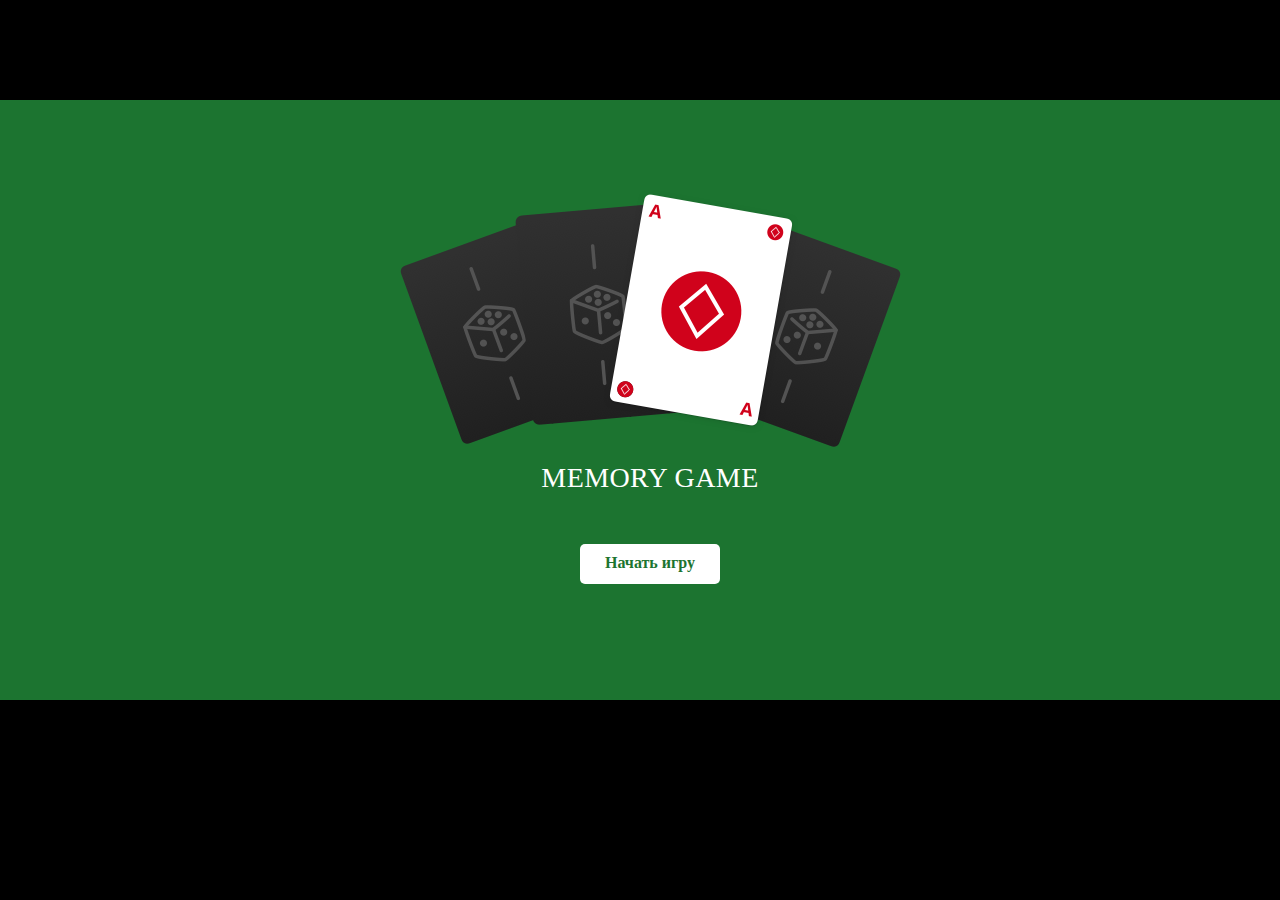
==== index.html @ b595300d "first commit" ====
<html>
	<head>
		<title>Начальная страница</title>
		<meta charset="utf-8">
		<link rel="stylesheet" type="text/css" href="st.css">
	</head>
	<body>
		<div data-tid="App" class="App" align="center">
			<div class="pustota"></div>
			<div class="startgame">
				<img src="assets/StartGame.png">
			</div>
			<div class="memory_game">MEMORY GAME</div>
			<a href="" data-tid="NewGame-startGame" id="my">
				<div class="bt_start">
					<h3>Начать игру</h3>
				</div>
			</a>
		</div>
	</body>
</html>
<script type="text/javascript">
	var snd = new Audio("Everything But The Girl - Missing.mp3");
	var snd1 = new Audio("ArcadeAlarm01.mp3");
	snd.play();
    var a = document.getElementById('my');
    function timepause()
    {
    	setTimeout(function() 
			{
				document.location.href = "game.html";
    		}, 1000);
    }
    a.onclick = function() 
    {
    	snd1.play();
    	timepause();
        return false;
    }
		</script>
---- st.css ----
body
{
	background: black;
	margin: 0;
	font-family: OpenSans-Bold;
}
.App
{
	width: 1300px;
	height: 600px;
	background: #1C7430;
	margin: auto;
	text-align: center;
	margin-top: 100px;
}
.pustota
{
	width: 1300px;
	height: 90px;
}
.startgame
{
	width: 1300px;
	height: 260px;
}
.memory_game
{
	width: 1300px;
	height: 40px;
	margin-top: 20px;
	color: #FFFFFF;
	font-family: OpenSans-Bold;
	font-size: 28px;
	letter-spacing: 0.4px;
	line-height: 15px;
}
.bt_start
{
	width: 140px;
	height: 40px;
	color: #1C7430;
	background: #FFFFFF;
	margin: auto;
	margin-top: 34px;
	border-radius: 5px 5px 5px 5px;
}
a 
{
	text-decoration: none;
}
h3
{
	position: relative;
	top: 25%;
	font-family: OpenSans-Bold;
	font-size: 16px;
	color: #1C7430;
	letter-spacing: 0;
}
.pic
{
	width: 100px;
	height: 140px;
	margin: 10px;
}
td
{
	width: 110px;
	height: 150px;
}
table
{
	margin-left: 300px;
}
.new
{
	width: 480px;
	height: 20px;
	text-align: left;
	margin-left: 315px;
	color: #FFFFFF;
	font-family: OpenSans-Semibold;
	font-size: 18px;
	opacity: 0.8;
	letter-spacing: -0.25px;
	float: left;
}
.ochki
{
	width: auto;
	height: 20px;
	text-align: right;
	color: #FFFFFF;
	font-family: OpenSans-Semibold;
	font-size: 18px;
	opacity: 0.8;
	float: left;
}
.cen_pustota
{
	width: 230px;
	height: 20px;
	text-align: right;
	color: #FFFFFF;
	font-family: OpenSans-Semibold;
	font-size: 18px;
	opacity: 0.8;
	float: left;
}
.pusto
{
	width: 1300px;
	height: 30px;
}
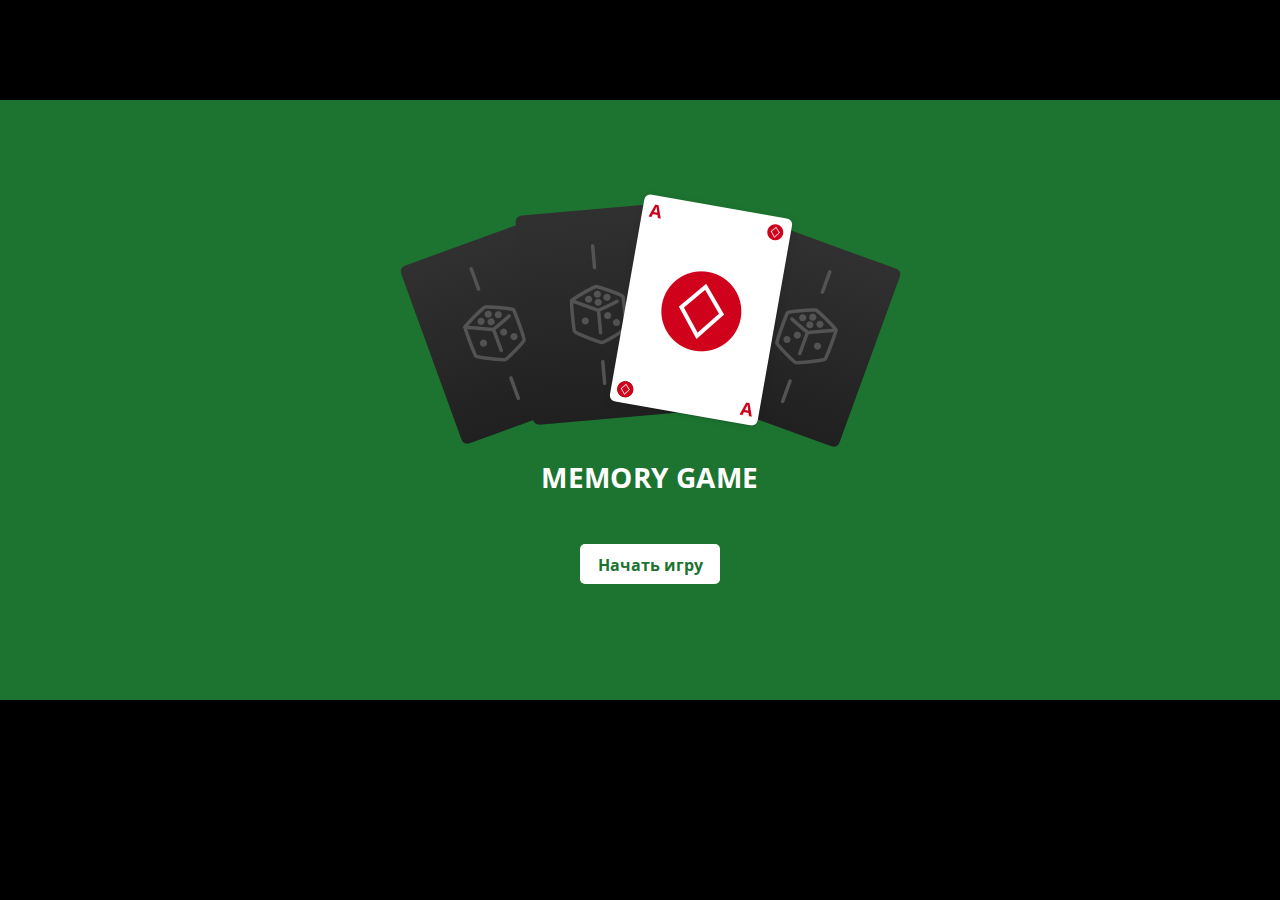
==== commit b99bf2de: "fix: заменил var на let, const. Придал структуру проекта, раскидав все по папкам. Загрузил шрифты, д" ====
--- a/index.html
+++ b/index.html
@@ -2,13 +2,13 @@
 	<head>
 		<title>Начальная страница</title>
 		<meta charset="utf-8">
-		<link rel="stylesheet" type="text/css" href="st.css">
+		<link rel="stylesheet" type="text/css" href="style.css">
 	</head>
 	<body>
 		<div data-tid="App" class="App" align="center">
 			<div class="pustota"></div>
 			<div class="startgame">
-				<img src="assets/StartGame.png">
+				<img src="assets/images/StartGame.png">
 			</div>
 			<div class="memory_game">MEMORY GAME</div>
 			<a href="" data-tid="NewGame-startGame" id="my">
@@ -18,23 +18,24 @@
 			</a>
 		</div>
 	</body>
-</html>
-<script type="text/javascript">
-	var snd = new Audio("Everything But The Girl - Missing.mp3");
-	var snd1 = new Audio("ArcadeAlarm01.mp3");
-	snd.play();
-    var a = document.getElementById('my');
-    function timepause()
-    {
-    	setTimeout(function() 
-			{
-				document.location.href = "game.html";
-    		}, 1000);
-    }
-    a.onclick = function() 
-    {
-    	snd1.play();
-    	timepause();
-        return false;
-    }
-		</script>+	<script type="text/javascript">
+        const snd = new Audio("assets/music/Everything But The Girl - Missing.mp3");
+        const snd1 = new Audio("assets/music/ArcadeAlarm01.mp3");
+
+        snd.play();
+        const a = document.getElementById('my');
+        function timepause()
+        {
+            setTimeout(function()
+            {
+                document.location.href = "./components/game.html";
+            }, 1000);
+        }
+        a.onclick = function()
+        {
+            snd1.play();
+            timepause();
+            return false;
+        }
+	</script>
+</html>--- a/style.css
+++ b/style.css
@@ -0,0 +1,123 @@
+@font-face{
+	font-family: OpenSans-Bold;
+	src: url(./assets/fonts/OpenSans-Bold.ttf);
+}
+
+@font-face{
+	font-family: OpenSans-Semibold;
+	src: url(./assets/fonts/OpenSans-Semibold.ttf);
+}
+
+body {
+	background: black;
+	margin: 0;
+	font-family: OpenSans-Bold;
+}
+
+.App {
+	width: 1300px;
+	height: 600px;
+	background: #1C7430;
+	margin: auto;
+	text-align: center;
+	margin-top: 100px;
+}
+
+.pustota {
+	width: 1300px;
+	height: 90px;
+}
+
+.startgame {
+	width: 1300px;
+	height: 260px;
+}
+
+.memory_game {
+	width: 1300px;
+	height: 40px;
+	margin-top: 20px;
+	color: #FFFFFF;
+	font-family: OpenSans-Bold;
+	font-size: 28px;
+	letter-spacing: 0.4px;
+	line-height: 15px;
+}
+
+.bt_start {
+	width: 140px;
+	height: 40px;
+	color: #1C7430;
+	background: #FFFFFF;
+	margin: auto;
+	margin-top: 34px;
+	border-radius: 5px 5px 5px 5px;
+}
+
+a {
+	text-decoration: none;
+}
+
+h3 {
+	position: relative;
+	top: 25%;
+	font-family: OpenSans-Bold;
+	font-size: 16px;
+	color: #1C7430;
+	letter-spacing: 0;
+}
+
+.pic {
+	width: 100px;
+	height: 140px;
+	margin: 10px;
+}
+
+td {
+	width: 110px;
+	height: 150px;
+}
+
+table {
+	margin-left: 300px;
+}
+
+.new {
+	width: 480px;
+	height: 20px;
+	text-align: left;
+	margin-left: 315px;
+	color: #FFFFFF;
+	font-family: OpenSans-Semibold;
+	font-size: 18px;
+	opacity: 0.8;
+	letter-spacing: -0.25px;
+	float: left;
+}
+
+.ochki {
+	width: auto;
+	height: 20px;
+	text-align: right;
+	color: #FFFFFF;
+	font-family: OpenSans-Semibold;
+	font-size: 18px;
+	opacity: 0.8;
+	float: left;
+}
+
+.cen_pustota {
+	width: 230px;
+	height: 20px;
+	text-align: right;
+	color: #FFFFFF;
+	font-family: OpenSans-Semibold;
+	font-size: 18px;
+	opacity: 0.8;
+	float: left;
+}
+
+.pusto {
+	width: 1300px;
+	height: 30px;
+}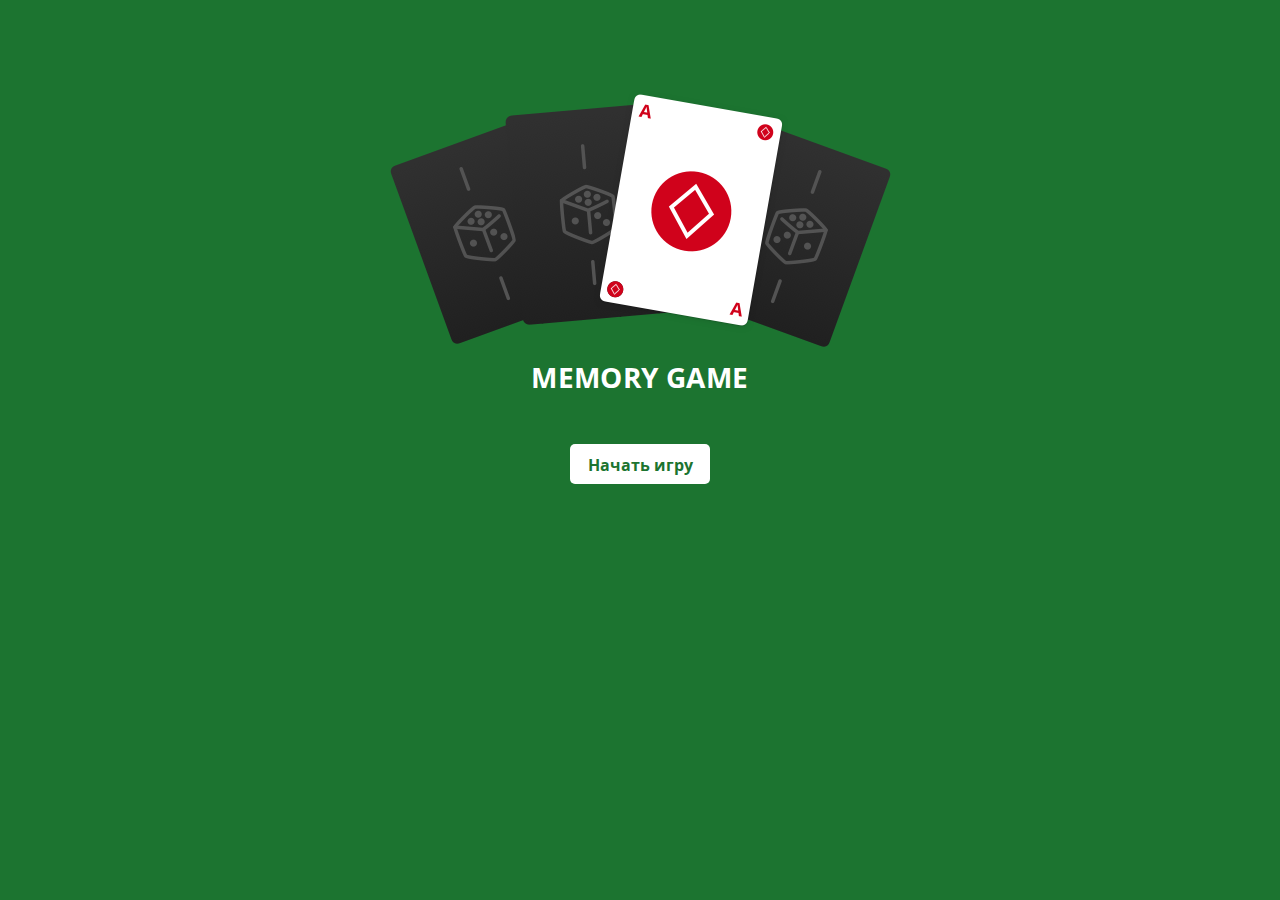
==== commit d2a0f9b4: "adaptive to mobile" ====
--- a/index.html
+++ b/index.html
@@ -5,17 +5,18 @@
 		<link rel="stylesheet" type="text/css" href="style.css">
 	</head>
 	<body>
-		<div data-tid="App" class="App" align="center">
-			<div class="pustota"></div>
-			<div class="startgame">
-				<img src="assets/images/StartGame.png">
+		<div data-tid="App" class="App">
+			<div class="center">
+				<div class="startgame">
+					<img src="assets/images/StartGame.png">
+				</div>
+				<div class="memory_game">MEMORY GAME</div>
+				<a href="" data-tid="NewGame-startGame" id="my">
+					<div class="bt_start">
+						<h3>Начать игру</h3>
+					</div>
+				</a>
 			</div>
-			<div class="memory_game">MEMORY GAME</div>
-			<a href="" data-tid="NewGame-startGame" id="my">
-				<div class="bt_start">
-					<h3>Начать игру</h3>
-				</div>
-			</a>
 		</div>
 	</body>
 	<script type="text/javascript">
--- a/style.css
+++ b/style.css
@@ -9,60 +9,68 @@
 }
 
 body {
+	font-family: OpenSans-Bold;
+	margin: 0;
+	padding: 0;
+	box-sizing: border-box;
 	background: black;
-	margin: 0;
-	font-family: OpenSans-Bold;
+	color: #fff;
 }
 
 .App {
-	width: 1300px;
-	height: 600px;
+	width: 100%;
+	height: 100%;
 	background: #1C7430;
-	margin: auto;
+	display: flex;
+	justify-content: center;
 	text-align: center;
-	margin-top: 100px;
 }
 
-.pustota {
-	width: 1300px;
-	height: 90px;
+.center {
+	position: absolute;
+	margin: auto;
+	top: 90px;
 }
 
 .startgame {
-	width: 1300px;
+	width: 100%;
 	height: 260px;
+}
+@media screen and (min-width: 320px ) and (max-width:768px) {
+	.startgame {
+		height: 100%;
+	}
 }
 
 .memory_game {
-	width: 1300px;
+	font-family: OpenSans-Bold;
+	line-height: 15px;
+	width: 100%;
 	height: 40px;
 	margin-top: 20px;
-	color: #FFFFFF;
-	font-family: OpenSans-Bold;
 	font-size: 28px;
 	letter-spacing: 0.4px;
-	line-height: 15px;
 }
 
 .bt_start {
 	width: 140px;
 	height: 40px;
-	color: #1C7430;
-	background: #FFFFFF;
+	background: #fff;
 	margin: auto;
 	margin-top: 34px;
-	border-radius: 5px 5px 5px 5px;
+	border-radius: 5px;
 }
 
 a {
 	text-decoration: none;
+	color: #fff;
 }
 
 h3 {
+	font-family: OpenSans-Bold;
+	font-size: 16px;
 	position: relative;
 	top: 25%;
-	font-family: OpenSans-Bold;
-	font-size: 16px;
 	color: #1C7430;
 	letter-spacing: 0;
 }
@@ -72,14 +80,20 @@
 	height: 140px;
 	margin: 10px;
 }
+@media screen and (min-width: 320px ) and (max-width:768px) {
+	.pic {
+		height: 100%;
+	}
+}
+
+table {
+	position: absolute;
+	top: 20px;
+}
 
 td {
 	width: 110px;
 	height: 150px;
-}
-
-table {
-	margin-left: 300px;
 }
 
 .new {
@@ -87,37 +101,20 @@
 	height: 20px;
 	text-align: left;
 	margin-left: 315px;
-	color: #FFFFFF;
-	font-family: OpenSans-Semibold;
-	font-size: 18px;
 	opacity: 0.8;
 	letter-spacing: -0.25px;
 	float: left;
 }
 
-.ochki {
+.score {
 	width: auto;
 	height: 20px;
 	text-align: right;
-	color: #FFFFFF;
-	font-family: OpenSans-Semibold;
-	font-size: 18px;
 	opacity: 0.8;
 	float: left;
 }
 
-.cen_pustota {
-	width: 230px;
-	height: 20px;
-	text-align: right;
-	color: #FFFFFF;
+.font {
 	font-family: OpenSans-Semibold;
 	font-size: 18px;
-	opacity: 0.8;
-	float: left;
-}
-
-.pusto {
-	width: 1300px;
-	height: 30px;
 }